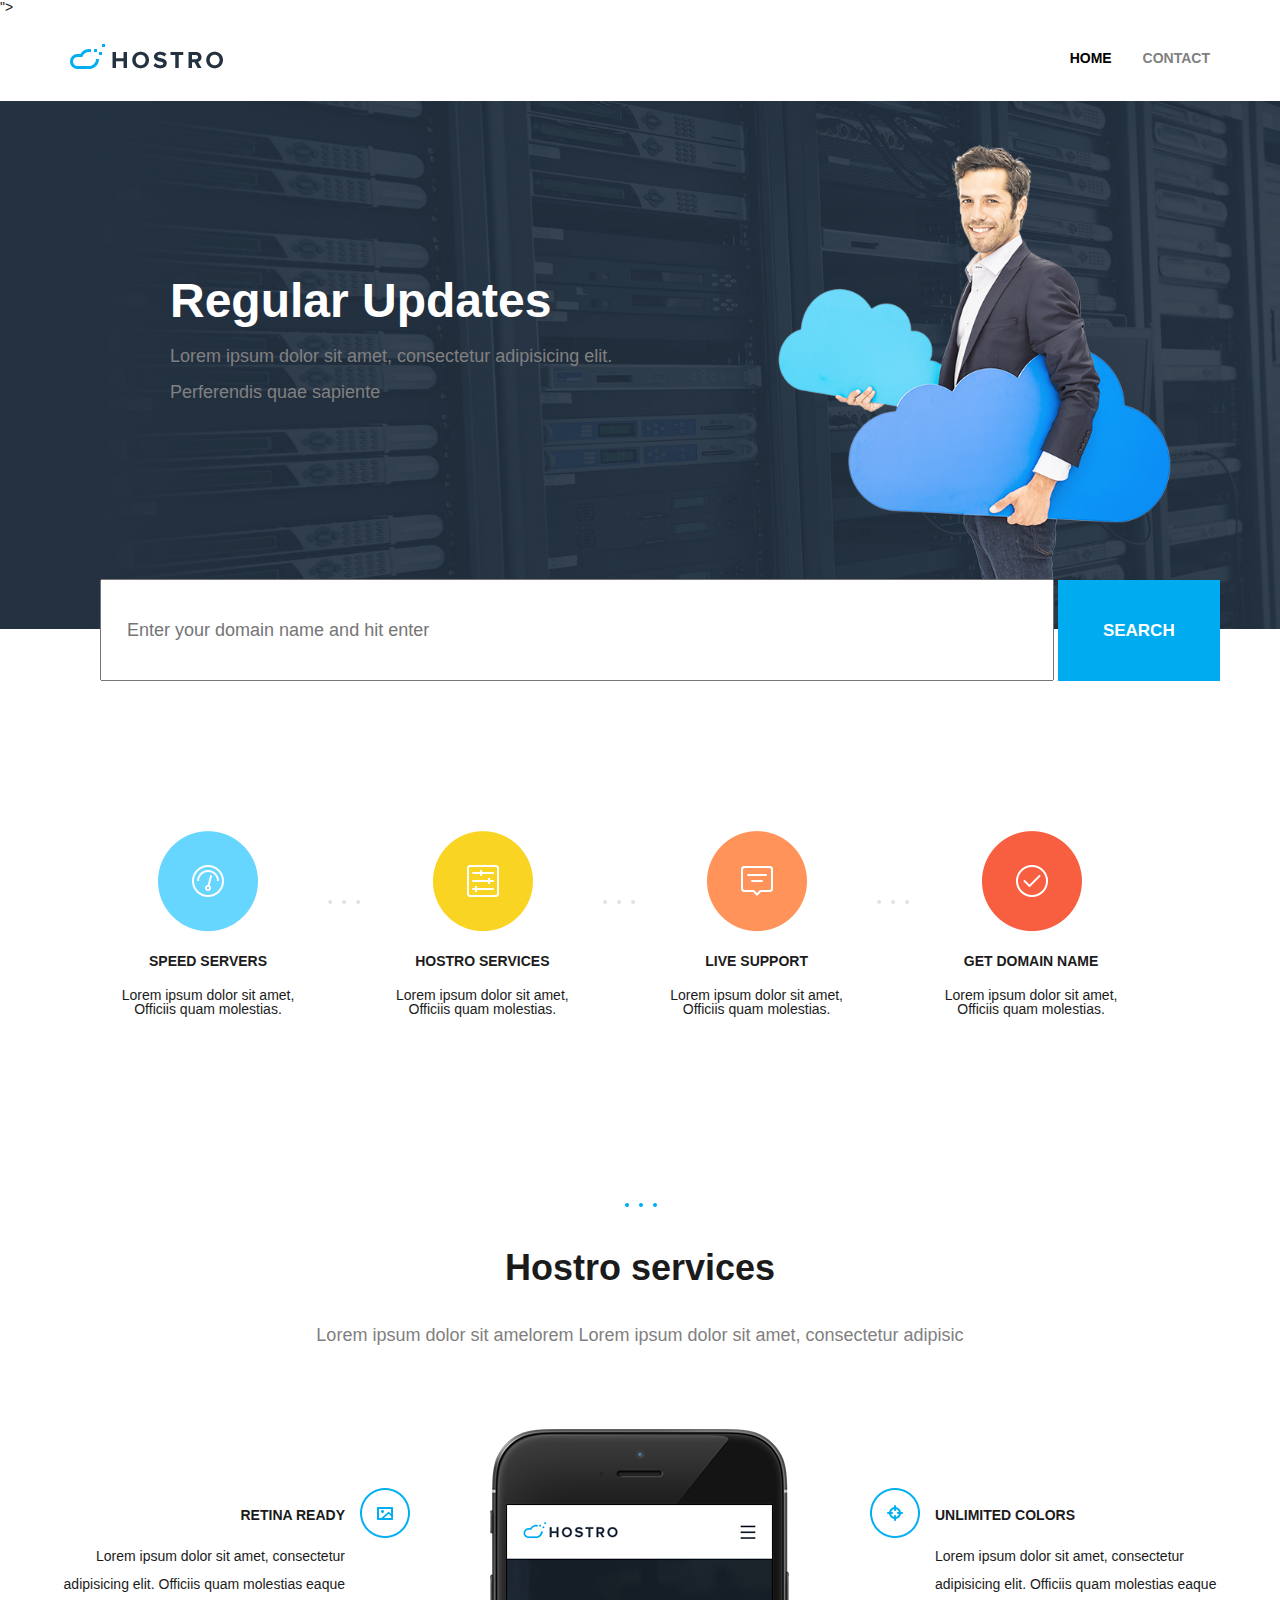
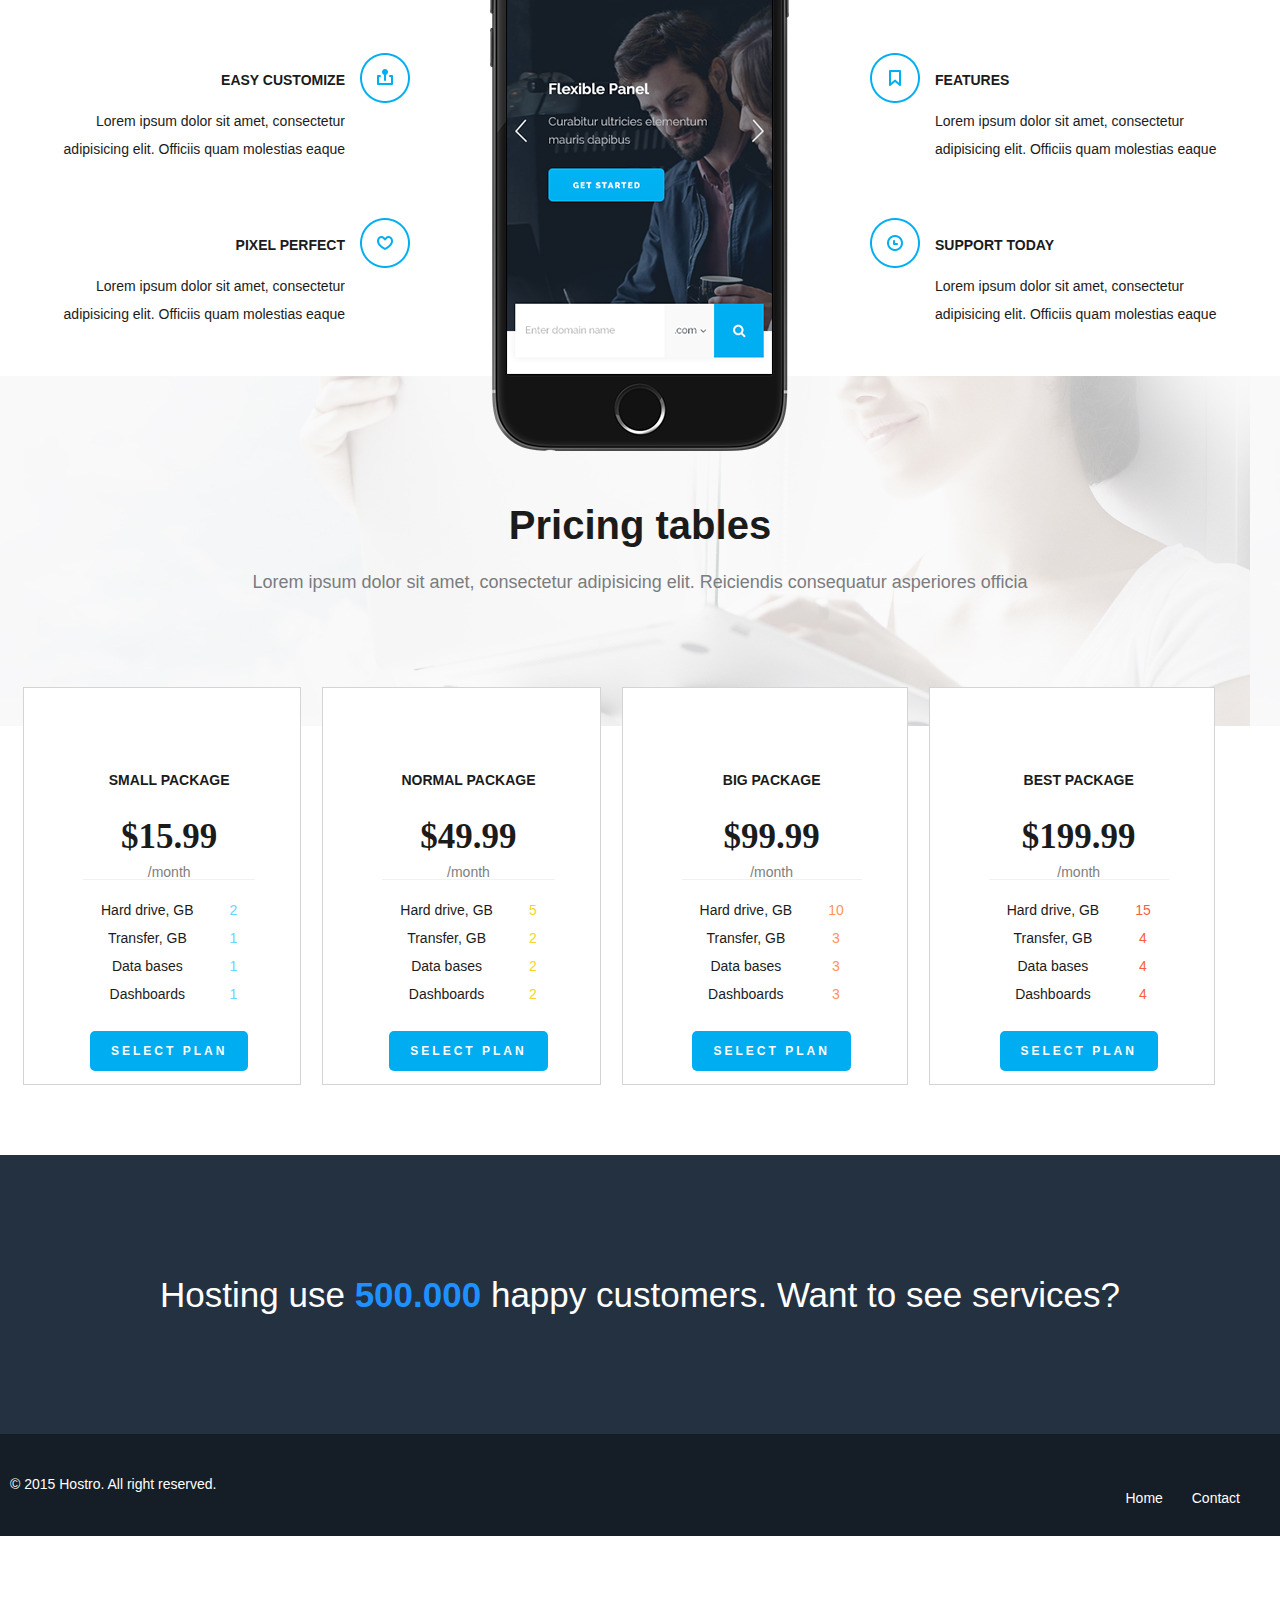
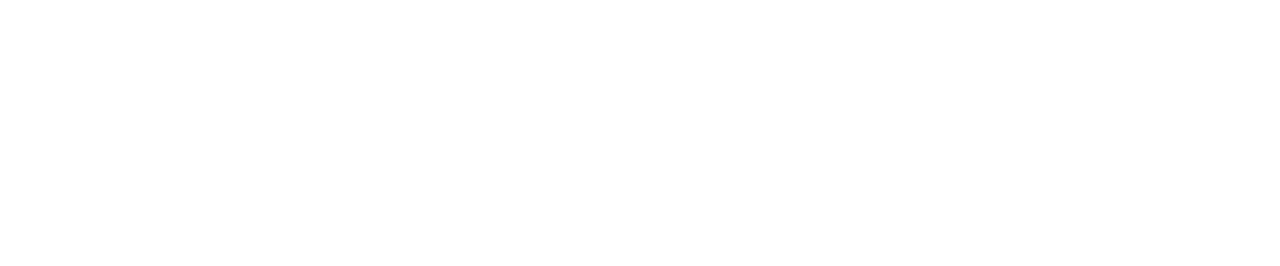
==== index.html @ 1770474d "subida 1" ====
<!DOCTYPE html>
<html lang="es">
<head>
	<meta charset="utf-8">
	<title>Trabajo practico css 3</title>
	<link rel="stylesheet" href="styles/reset.css">
	<link rel="stylesheet" href="styles/style.css">
	<link href="<link href="https://fonts.googleapis.com/css?family=Open+Sans:400,800|Raleway:400,900" rel="stylesheet">">
	<link rel="stylesheet" href="http://code.ionicframework.com/ionicons/2.0.1/css/ionicons.min.css">
</head>
<body>
		<header>
		<div>
			<nav class="navheader">
				<a href=""><img src="assets/header-logo.png"></a>
				<ul class="menu mayuscula opensans">
					<li><a class="black" href="home.html" target="_blank">Home</a></li>
					<li><a href="contact.html" target="_blank">Contact</a></li>
				</ul>
			</nav>
		</div>
		<div class="header">
			<div class="banner">
				<h1>Regular Updates</h1>
				<p>Lorem ipsum dolor sit amet, consectetur adipisicing elit. <br>Perferendis quae sapiente</p>
			</div>
		</div>
		<form class="form" method="POST" action="enviar.php"> 
			<input class="cuadradoheader" type="text" placeholder="Enter your domain name and hit enter">
			<span class="ion-search">search</span>

		</form>
		
	</header>

	<section>
		<div class="div-logos">
			<ul>
				<li class="logos-center">
					<img src="assets/icons/wid1.png">
					<h3 class="mayuscula opensans">
						Speed servers
					</h3>
					<p>
						Lorem ipsum dolor sit amet,  
					</p>
					<p>Officiis quam molestias.</p>
				</li>

				<li class="logos-center">
					<img class="threedots" src="assets/icons/widdot.png">
				</li>

				<li class="logos-center">
					<img src="assets/icons/wid2.png">
					<h3 class="mayuscula opensans">
						Hostro services
					</h3>
					<p>
						Lorem ipsum dolor sit amet,  
					</p>
					<p>Officiis quam molestias.</p>
				</li>
				<li class="logos-center">
					<img class="threedots" src="assets/icons/widdot.png">
				</li>
				<li class="logos-center">
					<img src="assets/icons/wid3.png">
					<h3 class="mayuscula opensans">
						Live support
					</h3>
					<p>
						Lorem ipsum dolor sit amet,  
					</p>
					<p>Officiis quam molestias.</p>
				</li>
				<li class="logos-center">
					<img class="threedots" src="assets/icons/widdot.png">
				</li>
				<li class="logos-center">
					<img src="assets/icons/wid4.png">
					<h3 class="mayuscula opensans">
						Get domain name
					</h3>
					<p>
						Lorem ipsum dolor sit amet,  
					</p>
					<p>Officiis quam molestias.</p>
				</li>
			</ul>
		</div>

		<div class="puntosblue">
			<img src="assets/icons/threedot.png">
		</div>

		<article class="servicios">
			<h2 class="opensans">Hostro services</h2>
			<p>Lorem ipsum dolor sit amelorem	Lorem ipsum dolor sit amet, consectetur adipisic </p>
		</article>

		<div class="menuimg">
			<ul>

				<li>
					<h3 class="mayuscula opensans">Retina ready</h3>
					<p>
						Lorem ipsum dolor sit amet, consectetur adipisicing elit. Officiis quam molestias eaque
					</p>
					<img class="img1" src="assets/icons/ser1.png">
				</li>

				<li>
					<h3 class="mayuscula opensans">Easy customize</h3>
					<p>
						Lorem ipsum dolor sit amet, consectetur adipisicing elit. Officiis quam molestias eaque
					</p>
					<img class="img2" src="assets/icons/ser2.png">
				</li>

				<li>
					<h3 class="mayuscula opensans">Pixel perfect</h3>
					<p>
						Lorem ipsum dolor sit amet, consectetur adipisicing elit. Officiis quam molestias eaque
					</p>
					<img class="img3" src="assets/icons/ser3.png">
				</li>
			</ul>
		</div>

		<img class="imgcelu" src="assets/iphone2.png">

		<div class="menuimg2">
			<ul>

				<li>
					<h3 class="mayuscula opensans">Unlimited colors</h3>
					<p>
						Lorem ipsum dolor sit amet, consectetur adipisicing elit. Officiis quam molestias eaque
					</p>
					<img class="img4" src="assets/icons/ser4.png">
				</li>

				<li>
					<h3 class="mayuscula opensans">Features</h3>
					<p>
						Lorem ipsum dolor sit amet, consectetur adipisicing elit. Officiis quam molestias eaque
					</p>
					<img class="img5" src="assets/icons/ser5.png">
				</li>

				<li>
					<h3 class="mayuscula opensans">Support today</h3>
					<p>
						Lorem ipsum dolor sit amet, consectetur adipisicing elit. Officiis quam molestias eaque
					</p>
					<img class="img6" src="assets/icons/ser6.png">
				</li>
			</ul>
		</div>

	</section>

	<footer>
		<div class="puntosblue">
			<img src="assets/icons/threedot.png">
		</div>

		<div class="img-precios">
			<div class="espaciofoto">
				<h2 class="titulo">Pricing tables</h2>

				<p class="subtitulo">Lorem ipsum dolor sit amet, consectetur adipisicing elit. Reiciendis consequatur asperiores officia</p>
			</div>
		</div>

		
		<div class="posicionprecios">
			<div class="cuadrado-precios small inblock">
				<h2 class="mayuscula opensans">
					Small package
				</h2>
				<p>
					$15.99
				</p>
				<h3>/month</h3>

				<table class="raleway">
					<tbody>
						<tr>
							<td>Hard drive, GB</td>
							<td>2</td>
						</tr>
						<tr>
							<td>Transfer, GB</td>
							<td>1</td>
						</tr>
						<tr>
							<td>Data bases</td>
							<td>1</td>
						</tr>
						<tr>
							<td>Dashboards</td>
							<td>1</td>
						</tr>

					</tbody>
				</table>
				<a href="#" class="boton-precios">Select plan</a>
			</div>
			
			<div class="cuadrado-precios normal inblock">
				<h2 class="mayuscula opensans">
					Normal package
				</h2>
				<p>
					$49.99
				</p>
				<h3>/month</h3>

				<table class="raleway">
					<tbody>
						<tr>
							<td>Hard drive, GB</td>
							<td>5</td>
						</tr>
						<tr>
							<td>Transfer, GB</td>
							<td>2</td>
						</tr>
						<tr>
							<td>Data bases</td>
							<td>2</td>
						</tr>
						<tr>
							<td>Dashboards</td>
							<td>2</td>
						</tr>

					</tbody>
				</table>
				<a href="#" class="boton-precios">Select plan</a>
			</div>

			<div class="cuadrado-precios big inblock">
				<h2 class="mayuscula opensans">
					Big package
				</h2>
				<p>
					$99.99
				</p>
				<h3>/month</h3>

				<table class="raleway">
					<tbody>
						<tr>
							<td>Hard drive, GB</td>
							<td>10</td>
						</tr>
						<tr>
							<td>Transfer, GB</td>
							<td>3</td>
						</tr>
						<tr>
							<td>Data bases</td>
							<td>3</td>
						</tr>
						<tr>
							<td>Dashboards</td>
							<td>3</td>
						</tr>

					</tbody>
				</table>
				<a href="#" class="boton-precios">Select plan</a>
			</div>

			<div class="cuadrado-precios best inblock">
				<h2 class="mayuscula opensans">
					Best package
				</h2>
				<p>
					$199.99
				</p>
				<h3>/month</h3>

				<table class="raleway">
					<tbody>
						<tr>
							<td>Hard drive, GB</td>
							<td>15</td>
						</tr>
						<tr>
							<td>Transfer, GB</td>
							<td>4</td>
						</tr>
						<tr>
							<td>Data bases</td>
							<td>4</td>
						</tr>
						<tr>
							<td>Dashboards</td>
							<td>4</td>
						</tr>

					</tbody>
				</table>
				<a href="#" class="boton-precios">Select plan</a>
			</div>
		</div>

		<div class="mover">
			<div class="letrafooter">
				<article>
					<h2 class="footer-color opensans">
						Hosting use <span>500.000</span> happy customers. Want to see services?
					</h2>
				</article>
			</div>


			<div class="footer-color2 letrafooter">
				<h3>
					© 2015 Hostro. All right reserved.
				</h3>

				<div class="contenedor">
					<ul class="ulfooter">
						<li><a class="afooter" href="home.html">Home</a></li>
						<li><a class="afooter" href="contact.html">Contact</a></li>
					</ul>
				</div>

			</div>
		</div>

	</footer>

	

</body>
</html>
---- styles/style.css ----
body{
	color: #1b1b1b;
  	font-family: "Raleway",sans-serif;
  	font-size: 14px;
    box-sizing: border-box;
}

.opensans{
	font-family: 'Open Sans', sans-serif;
}

.raleway{
	font-family: 'Raleway', sans-serif;

}

.navheader{
    padding: 30px 70px;
}

a{
	color: grey;
	text-decoration: none;
}

.black{
    color: black;
}

.menu{
    position: relative;
    top: 7px;
    list-style: none;
    float: right;
}

.menu li{
    display: inline-block;
    margin-left: 27px;
}

.header{
	background-image: url(../assets/indexbanner-bg3.jpg);
	height: 528px;
    background-size: cover;
}

.banner{
    position: absolute;
    top: 255px;
    left: 170px;
}

.banner h1{
	font-size: 48px;
    font-weight: 700;
    color: white;
    margin-top: 20px;
    margin-bottom: 10px;
    line-height: 1.1;
}

.banner p{
	color: grey;
    font-size: 18px;
    font-weight: normal;
    line-height: 36px;
    margin: 0 0 10px;
}


.bold {
	font-weight: bold;
}



.mayuscula{
	text-transform: uppercase;
    font-weight: 900;
}

.form{
    position: relative;
    left: 100px;
    bottom: 50px;
}

.cuadradoheader{
	width:900px;
	height:48px;
    font-size: 18px;
    padding: 25px 25px;
}

.ion-search{
	background: #00abf0;
    color: #fff;
	font-weight: 700;
    padding: 41px 45px;
    text-transform: uppercase;
    font-size: 17px;
}

.logos-center{
	text-align: center;
    display: inline-block;
}

.logos-center h3{
    margin: 20px;
}

.div-logos{
    margin: 100px 110px 180px 70px;
}

.div-logos ul{
    display: block;
    text-align: center;
}

.threedots{
    position: relative;
    bottom: 80px;
    margin: 30px;
}

.puntosblue{
    text-align: center;
    z-index: 3;
}

.servicios h2{
	text-align: center;
    font-size: 36px;
    font-weight: 900;
    padding: 40px;
}

.servicios p{
    color: grey;
    text-align: center;
    font-size: 18px;
    font-weight: 400;
    padding: 0px 0px 135px 0px;
}

.menuimg{
    float:left;
    width: 400px;
}

.menuimg ul{
    position: relative;
    bottom: 46px;
}

.menuimg li{
    text-align: right;
    position: relative;
    margin: 55px;
}

.menuimg h3{
    padding: 20px 0px;
}

.menuimg p{
    line-height: 2;
}

.img1{
    position: absolute;
    bottom: 60px;
    right: -65px;
}

.img2{
    position: absolute;
    bottom: 60px;
    right: -65px;
}

.img3{
    position: absolute;
    bottom: 60px;
    right: -65px;
}

.menuimg2{
    float: right;
    width: 400px;
}

.menuimg2 ul{
    position: relative;
    bottom: 46px;
}

.menuimg2 li{
    text-align: left;
    position: relative;
    margin: 55px;
}

.menuimg2 h3{
    padding: 20px 0px;
}

.menuimg2 p{
    line-height: 2;
}

.img4{
    position: absolute;
    bottom: 60px;
    left: -65px;
}

.img5{
    position: absolute;
    bottom: 60px;
    left: -65px;
}

.img6{
    position: absolute;
    bottom: 60px;
    left: -65px;
}

.imgcelu{
    position: relative;
    left: 90px;
    bottom: 50px;
    z-index: 2;
}



.img-precios{
    height: 270px;
    padding: 0 0 80px;
    background: url("../assets/pricing-bg.jpg");
    background-size: 1250px 350px;
    position: relative;
    top: -260px;
}

.espaciofoto{
    position: relative;
    top: 100px;
}

.cuadrado-precios{
    background: white;
    box-sizing: border-box;
    text-align: center;
    padding: 53px 45px 62px 59px;
    margin: 1px -6px 100px 23px;
    border: 1px solid #D4D4D4;
}

.inblock{
    display: inline-block;
}

.posicionprecios{
    position: relative;
    bottom: 300px;
}

.inblock h2{
    margin: 32px 0;
}

.inblock h3{
    color: grey;
    position: relative;
    bottom: 16px;
}

.cuadrado-precios p{
    font-family: 'Open Sans';
    font-size: 35px;
    font-weight: bold;
    line-height: 35px;
    margin: 0;
    padding: 0 0 27px;
}

.cuadrado-precios h3{
    border-bottom: 1px solid #eff1f2;

}

.cuadrado-precios table{
    padding: 14px 12px;
    border: 0 none;   
}

.cuadrado-precios td{
	border: 0 none;
    padding: 7px 18px;
}

.boton-precios{
	background: #00adf0;
    border-radius: 5px;
    color: white;
    font-size: 12px;
    font-weight: 700;
    text-transform: uppercase;
    letter-spacing: 3px;
    padding: 13px 21px;
    border-color: #2e6da4;
    text-decoration: none;
    position: relative;
    top: 35px;
}



.titulo{
	font-size: 40px;
    font-weight: 700;
    margin: 119px 0 28px;
    padding: 29px 0 0;
    text-align: center;
}

.subtitulo{
	color: #7a7c80;
    font-size: 18px;
    margin: 0 0 73px;
    font-weight: 400;
    text-align: center;
}

.small table tbody tr td:last-child {
	color: #67d6ff;
    font-weight: 500;
}
.normal table tbody tr td:last-child {
	color: #f9d423;
    font-weight: 500;
}
.big table tbody tr td:last-child {
	color: #ff9359;
    font-weight: 500;
}
.best table tbody tr td:last-child {    
	color: #f75f40;
    font-weight: 500;
}

.footer-color{
    font-size: 35px;
	background: #233141;
    padding: 122px 0px;
    text-align: center;

}

.footer-color2{
	background: #151d26;
    padding: 43px 0 45px;
}

.contenedor {
  max-width: 1200px;
  width: auto;
  margin: auto;
}

.letrafooter{
	color: white;
}

.letrafooter h3{
    margin-left: 10px;
}

span{
	color: #1E90FF;
    font-weight: 900;
}

.ulfooter {
    float: right;
	list-style: none;
}

.ulfooter li{
    display: inline-block;
    margin-left: 25px;
}

.afooter {
	color: white;
	text-decoration: none;
}

.mover{
    position: relative;
    bottom: 330px;
}

.contacto{
    background-image: url(../assets/indexbanner-bg2.jpg);
    height: 338px;
    background-size: cover;
}


.banner2{
    width: 200px;
    height: 400px;
    display: inline;
    text-align: center;
    position: relative;
    top: 111px;
}

.banner2 h1{
    font-size: 48px;
    font-weight: 700;
    color: white;
    margin-top: 20px;
    margin-bottom: 10px;
    line-height: 1.1;
}

.banner2 p{
    color: #7a7c80;
    font-size: 18px;
    font-weight: normal;
    line-height: 36px;
    margin: 0 0 10px;
}

.cajas{
    margin: 0 0 5px;
    border: 1px solid #e1e3e4;
    padding: 24px 18px;
    width: 30%;
    border-radius: 3px;
    margin-bottom: 15px;
}

.mensaje{
    margin: 0 0 5px;
    height: 190px;
    border: 1px solid #e1e3e4;
    padding: 14px 18px;
    width: 30%;
    border-radius: 3px;
    bottom: 180px;
    position: relative;
}

.container {
  max-width: 1200px;
  width: auto;
  margin: auto;
}

.posrel{
    position: relative;
}

.ultimofooter{
    position: relative;
    top: 630px;
}

.boton-enviar{
    background: #00adf0;
    border-radius: 5px;
    color: white;
    font-size: 12px;
    font-weight: 700;
    text-transform: uppercase;
    letter-spacing: 3px;
    padding: 13px 21px;
    border-color: #2e6da4;
    text-decoration: none;
    position: relative;
    top: 15px;
}

.alinearcajas{
    width: 1080px;
    height: 150px;
    position: relative;
    bottom: 27px;
}

.alinearcajas input{
        display: block;

}

.centrar{
    position: relative;
    top: 100px;
    left: 210px;
}
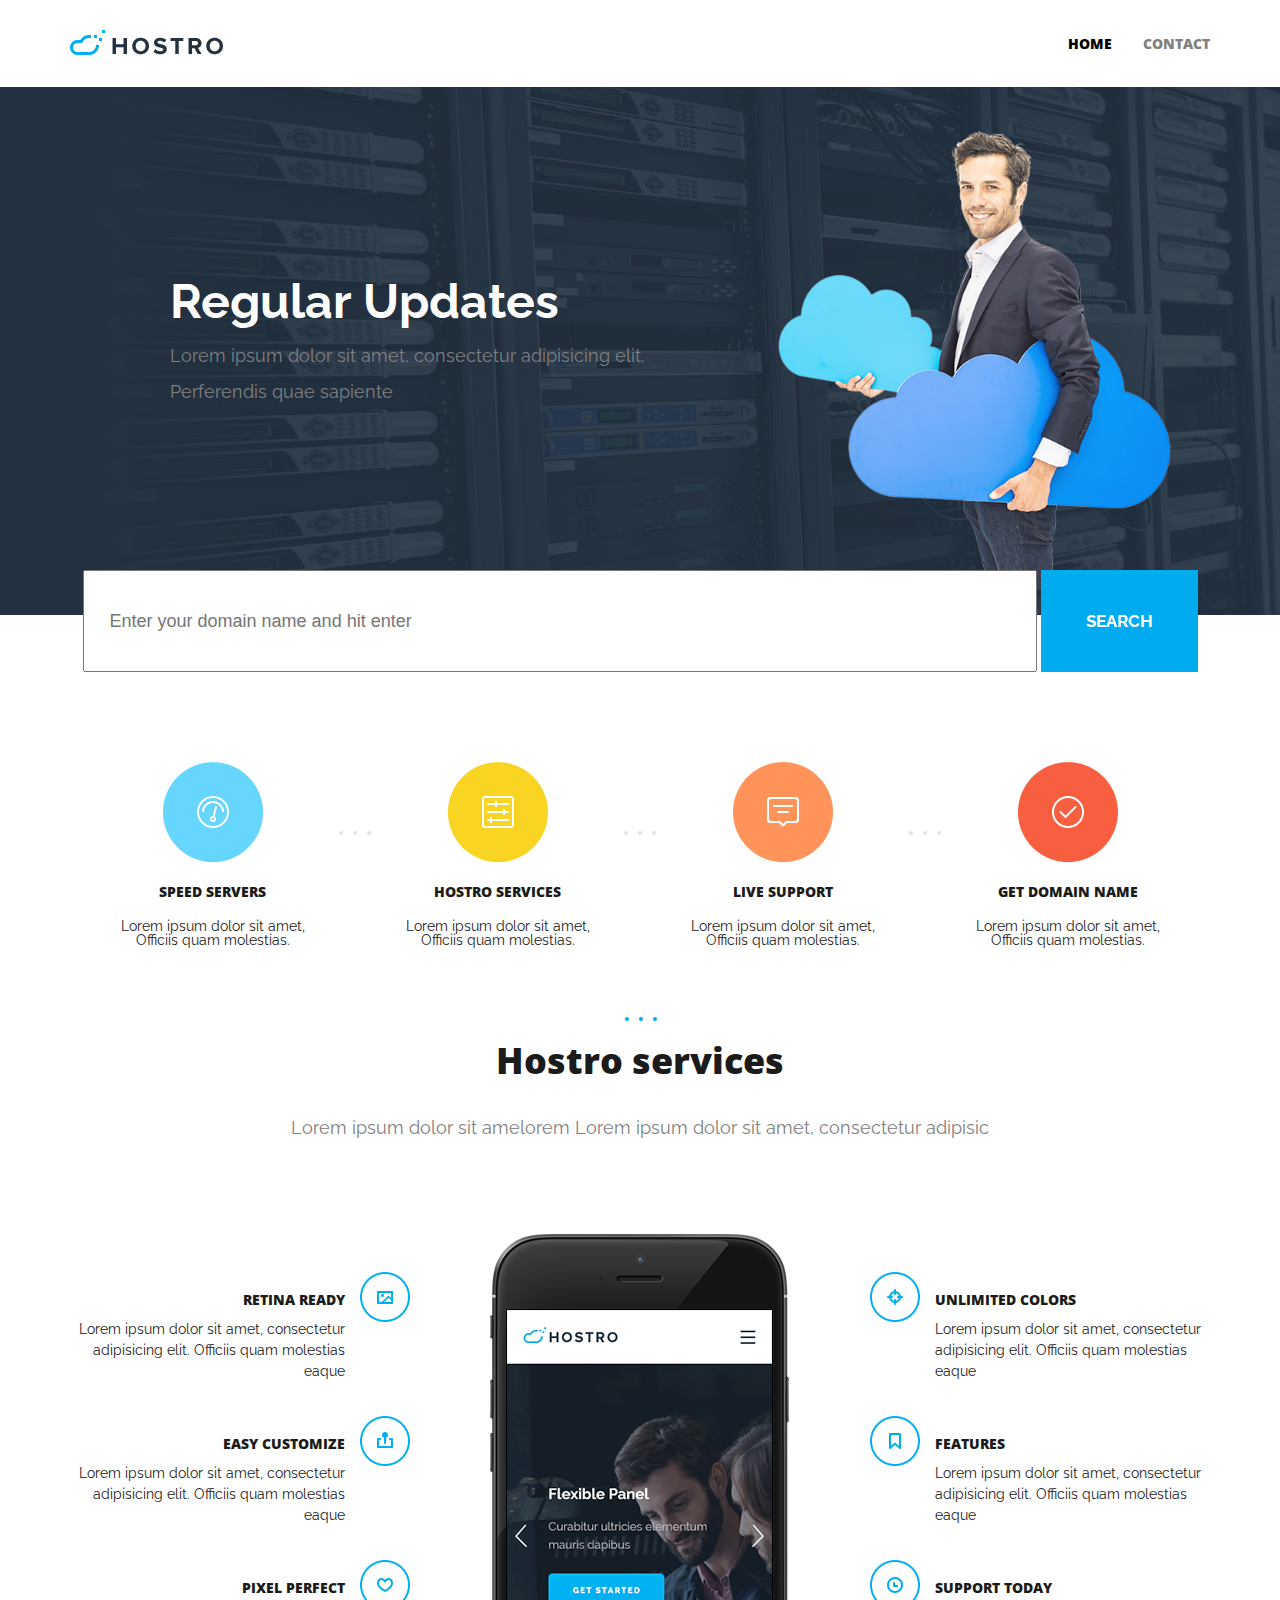
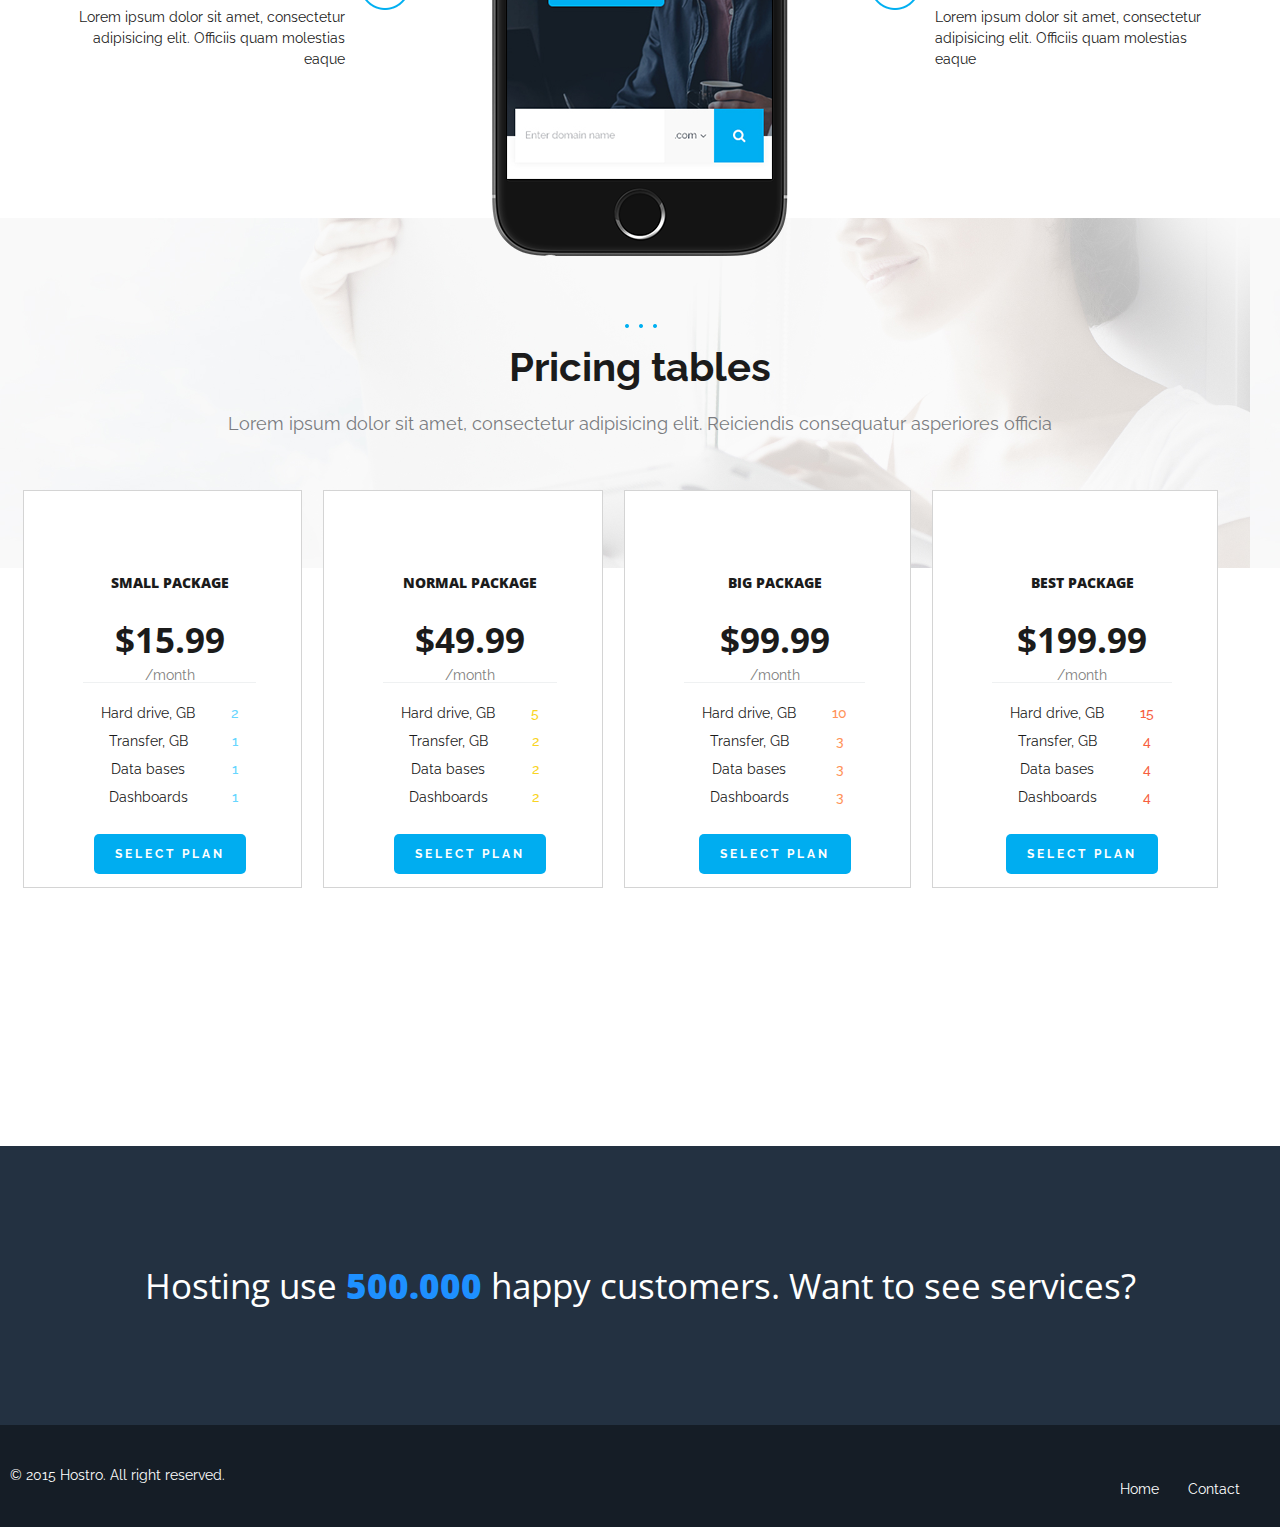
==== commit 4d9526d1: "subida 2" ====
--- a/index.html
+++ b/index.html
@@ -5,7 +5,7 @@
 	<title>Trabajo practico css 3</title>
 	<link rel="stylesheet" href="styles/reset.css">
 	<link rel="stylesheet" href="styles/style.css">
-	<link href="<link href="https://fonts.googleapis.com/css?family=Open+Sans:400,800|Raleway:400,900" rel="stylesheet">">
+	<link href="https://fonts.googleapis.com/css?family=Open+Sans:400,800|Raleway:400,900" rel="stylesheet">
 	<link rel="stylesheet" href="http://code.ionicframework.com/ionicons/2.0.1/css/ionicons.min.css">
 </head>
 <body>
@@ -99,65 +99,67 @@
 			<p>Lorem ipsum dolor sit amelorem	Lorem ipsum dolor sit amet, consectetur adipisic </p>
 		</article>
 
-		<div class="menuimg">
-			<ul>
-
-				<li>
-					<h3 class="mayuscula opensans">Retina ready</h3>
-					<p>
-						Lorem ipsum dolor sit amet, consectetur adipisicing elit. Officiis quam molestias eaque
-					</p>
-					<img class="img1" src="assets/icons/ser1.png">
-				</li>
-
-				<li>
-					<h3 class="mayuscula opensans">Easy customize</h3>
-					<p>
-						Lorem ipsum dolor sit amet, consectetur adipisicing elit. Officiis quam molestias eaque
-					</p>
-					<img class="img2" src="assets/icons/ser2.png">
-				</li>
-
-				<li>
-					<h3 class="mayuscula opensans">Pixel perfect</h3>
-					<p>
-						Lorem ipsum dolor sit amet, consectetur adipisicing elit. Officiis quam molestias eaque
-					</p>
-					<img class="img3" src="assets/icons/ser3.png">
-				</li>
-			</ul>
-		</div>
-
-		<img class="imgcelu" src="assets/iphone2.png">
-
-		<div class="menuimg2">
-			<ul>
-
-				<li>
-					<h3 class="mayuscula opensans">Unlimited colors</h3>
-					<p>
-						Lorem ipsum dolor sit amet, consectetur adipisicing elit. Officiis quam molestias eaque
-					</p>
-					<img class="img4" src="assets/icons/ser4.png">
-				</li>
-
-				<li>
-					<h3 class="mayuscula opensans">Features</h3>
-					<p>
-						Lorem ipsum dolor sit amet, consectetur adipisicing elit. Officiis quam molestias eaque
-					</p>
-					<img class="img5" src="assets/icons/ser5.png">
-				</li>
-
-				<li>
-					<h3 class="mayuscula opensans">Support today</h3>
-					<p>
-						Lorem ipsum dolor sit amet, consectetur adipisicing elit. Officiis quam molestias eaque
-					</p>
-					<img class="img6" src="assets/icons/ser6.png">
-				</li>
-			</ul>
-		</div>
+		<article class="contenedor-celu">
+			<div class="menuimg">
+				<ul>
+
+					<li>
+						<h3 class="mayuscula opensans">Retina ready</h3>
+						<p>
+							Lorem ipsum dolor sit amet, consectetur adipisicing elit. Officiis quam molestias eaque
+						</p>
+						<img class="img1" src="assets/icons/ser1.png">
+					</li>
+
+					<li>
+						<h3 class="mayuscula opensans">Easy customize</h3>
+						<p>
+							Lorem ipsum dolor sit amet, consectetur adipisicing elit. Officiis quam molestias eaque
+						</p>
+						<img class="img2" src="assets/icons/ser2.png">
+					</li>
+
+					<li>
+						<h3 class="mayuscula opensans">Pixel perfect</h3>
+						<p>
+							Lorem ipsum dolor sit amet, consectetur adipisicing elit. Officiis quam molestias eaque
+						</p>
+						<img class="img3" src="assets/icons/ser3.png">
+					</li>
+				</ul>
+			</div>
+
+			<img class="imgcelu" src="assets/iphone2.png">
+
+			<div class="menuimg2">
+				<ul>
+
+					<li>
+						<h3 class="mayuscula opensans">Unlimited colors</h3>
+						<p>
+							Lorem ipsum dolor sit amet, consectetur adipisicing elit. Officiis quam molestias eaque
+						</p>
+						<img class="img4" src="assets/icons/ser4.png">
+					</li>
+
+					<li>
+						<h3 class="mayuscula opensans">Features</h3>
+						<p>
+							Lorem ipsum dolor sit amet, consectetur adipisicing elit. Officiis quam molestias eaque
+						</p>
+						<img class="img5" src="assets/icons/ser5.png">
+					</li>
+
+					<li>
+						<h3 class="mayuscula opensans">Support today</h3>
+						<p>
+							Lorem ipsum dolor sit amet, consectetur adipisicing elit. Officiis quam molestias eaque
+						</p>
+						<img class="img6" src="assets/icons/ser6.png">
+					</li>
+				</ul>
+			</div>
+		</article>
 
 	</section>
 
--- a/styles/style.css
+++ b/styles/style.css
@@ -82,8 +82,8 @@
 
 .form{
     position: relative;
-    left: 100px;
-    bottom: 50px;
+    text-align: center;
+    margin-top: -45px;
 }
 
 .cuadradoheader{
@@ -112,7 +112,8 @@
 }
 
 .div-logos{
-    margin: 100px 110px 180px 70px;
+    position: relative;
+    top: 90px;
 }
 
 .div-logos ul{
@@ -129,6 +130,13 @@
 .puntosblue{
     text-align: center;
     z-index: 3;
+    position: relative;
+    top: 153px;
+}
+
+.servicios{
+    position: relative;
+    top: 132px;
 }
 
 .servicios h2{
@@ -146,6 +154,11 @@
     padding: 0px 0px 135px 0px;
 }
 
+.contenedor-celu{
+    position: relative;
+    top: 144px;
+}
+
 .menuimg{
     float:left;
     width: 400px;
@@ -163,11 +176,11 @@
 }
 
 .menuimg h3{
-    padding: 20px 0px;
+    padding: 0px 0px 12px 0px;
 }
 
 .menuimg p{
-    line-height: 2;
+    line-height: 1.5;
 }
 
 .img1{
@@ -205,11 +218,11 @@
 }
 
 .menuimg2 h3{
-    padding: 20px 0px;
+    padding: 0px 0px 12px 0px;
 }
 
 .menuimg2 p{
-    line-height: 2;
+    line-height: 1.5;
 }
 
 .img4{
@@ -245,7 +258,7 @@
     background: url("../assets/pricing-bg.jpg");
     background-size: 1250px 350px;
     position: relative;
-    top: -260px;
+    top: -79px;
 }
 
 .espaciofoto{
@@ -268,7 +281,7 @@
 
 .posicionprecios{
     position: relative;
-    bottom: 300px;
+    top: -158px;
 }
 
 .inblock h2{
@@ -404,7 +417,7 @@
 
 .mover{
     position: relative;
-    bottom: 330px;
+    bottom: 0px;
 }
 
 .contacto{
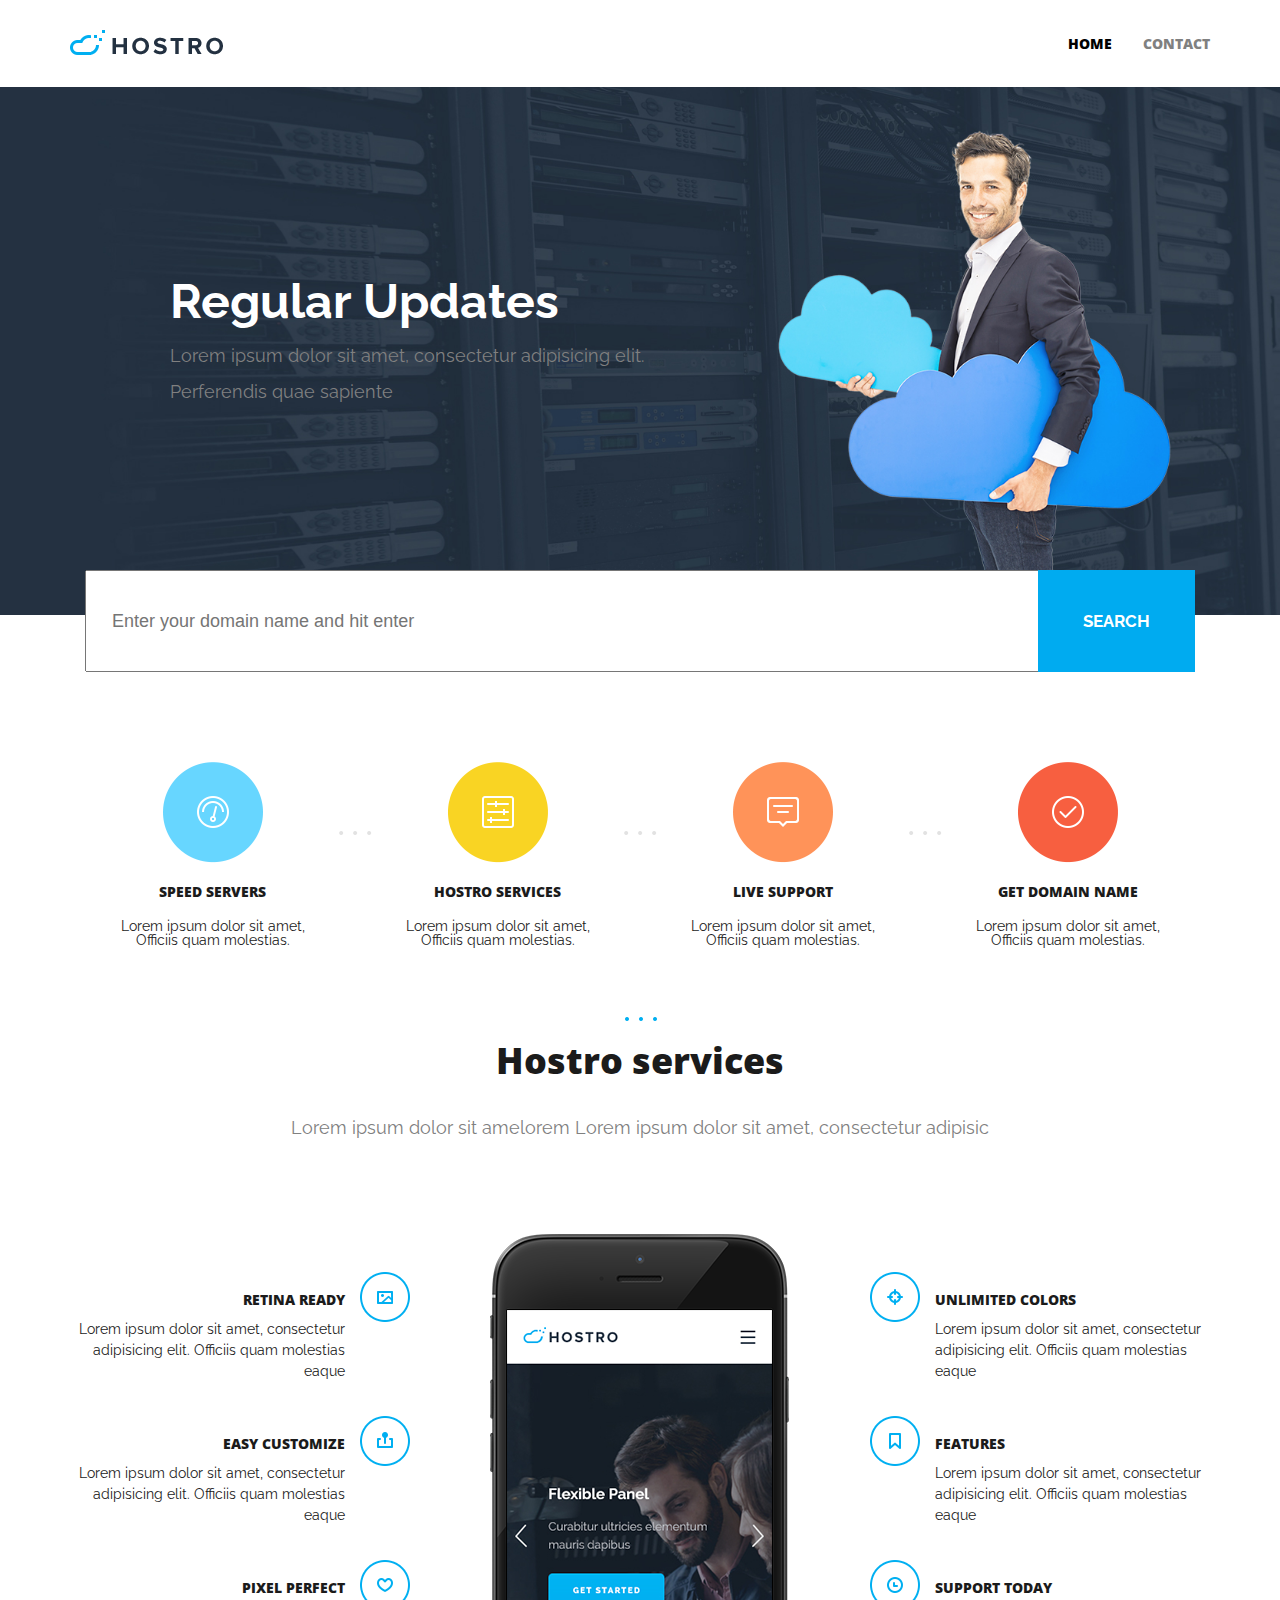
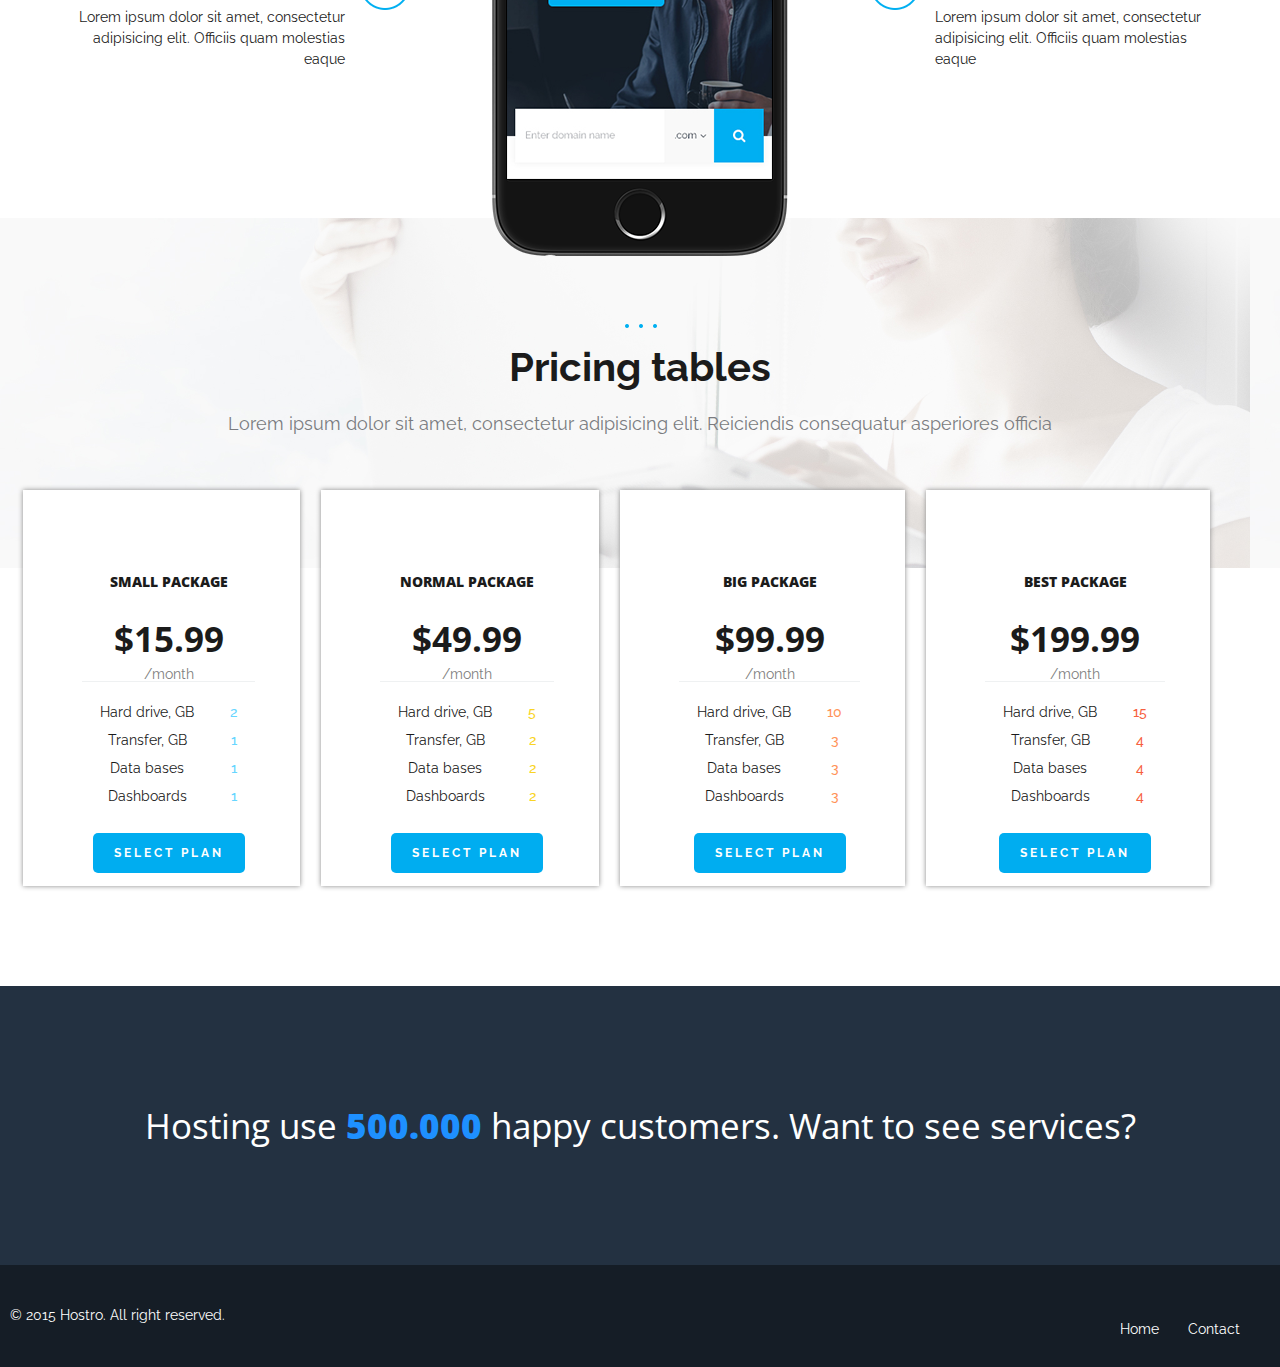
==== commit cd3545c0: "subida 1" ====
--- a/index.html
+++ b/index.html
@@ -2,7 +2,7 @@
 <html lang="es">
 <head>
 	<meta charset="utf-8">
-	<title>Trabajo practico css 3</title>
+	<title>Trabajo practico css 4</title>
 	<link rel="stylesheet" href="styles/reset.css">
 	<link rel="stylesheet" href="styles/style.css">
 	<link href="https://fonts.googleapis.com/css?family=Open+Sans:400,800|Raleway:400,900" rel="stylesheet">
@@ -27,7 +27,7 @@
 		</div>
 		<form class="form" method="POST" action="enviar.php"> 
 			<input class="cuadradoheader" type="text" placeholder="Enter your domain name and hit enter">
-			<span class="ion-search">search</span>
+			<span class="boton-search">search</span>
 
 		</form>
 		
@@ -37,7 +37,7 @@
 		<div class="div-logos">
 			<ul>
 				<li class="logos-center">
-					<img src="assets/icons/wid1.png">
+						<img class="icono" src="assets/icons/wid1.png">
 					<h3 class="mayuscula opensans">
 						Speed servers
 					</h3>
@@ -52,7 +52,7 @@
 				</li>
 
 				<li class="logos-center">
-					<img src="assets/icons/wid2.png">
+					<img class="icono" src="assets/icons/wid2.png">
 					<h3 class="mayuscula opensans">
 						Hostro services
 					</h3>
@@ -65,7 +65,7 @@
 					<img class="threedots" src="assets/icons/widdot.png">
 				</li>
 				<li class="logos-center">
-					<img src="assets/icons/wid3.png">
+					<img class="icono" src="assets/icons/wid3.png">
 					<h3 class="mayuscula opensans">
 						Live support
 					</h3>
@@ -78,7 +78,7 @@
 					<img class="threedots" src="assets/icons/widdot.png">
 				</li>
 				<li class="logos-center">
-					<img src="assets/icons/wid4.png">
+					<img class="icono" src="assets/icons/wid4.png">
 					<h3 class="mayuscula opensans">
 						Get domain name
 					</h3>
--- a/styles/style.css
+++ b/styles/style.css
@@ -93,7 +93,8 @@
     padding: 25px 25px;
 }
 
-.ion-search{
+.boton-search{
+    margin-left: -5px;
 	background: #00abf0;
     color: #fff;
 	font-weight: 700;
@@ -121,6 +122,15 @@
     text-align: center;
 }
 
+.icono{
+    transition: 1.3s;
+    transition-timing-function: ease-in-out;
+}
+
+.icono:hover{
+    transform: scale(1.35);
+}
+
 .threedots{
     position: relative;
     bottom: 80px;
@@ -272,16 +282,18 @@
     text-align: center;
     padding: 53px 45px 62px 59px;
     margin: 1px -6px 100px 23px;
-    border: 1px solid #D4D4D4;
+    box-shadow: 0px 0px 5px #888888;
 }
 
 .inblock{
     display: inline-block;
 }
 
+
 .posicionprecios{
     position: relative;
-    top: -158px;
+    margin-top: -158px;
+    z-index: 100;
 }
 
 .inblock h2{
